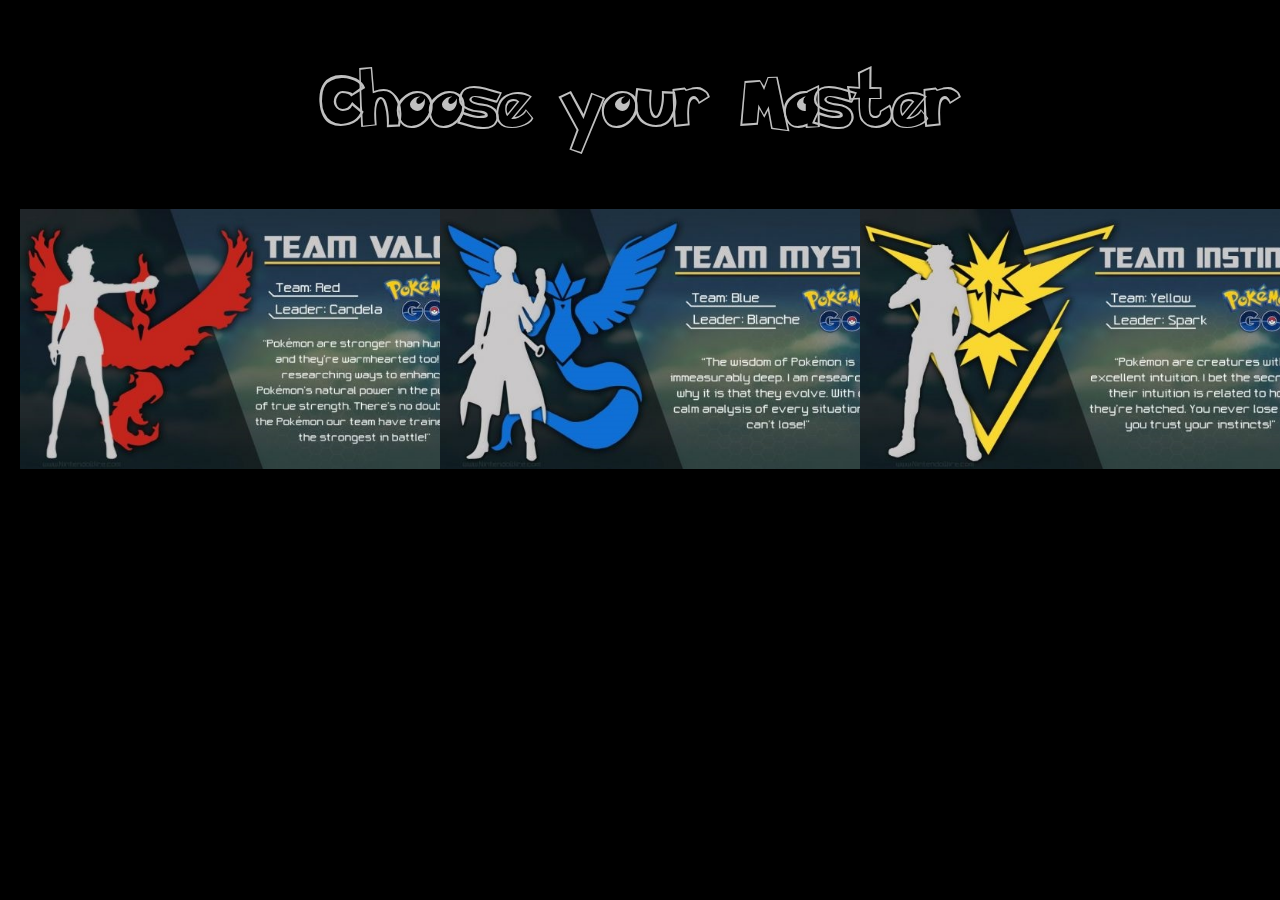
==== index.html @ a3435378 "finished index for now, starting on masterPage" ====
<!DOCTYPE html>
<html lang="en">

  <head>
    <meta charset="UTF-8">
    <meta name="viewport" content="width=device-width, initial-scale=1.0">
    <meta http-equiv="X-UA-Compatible" content="ie=edge">
    <title>Document</title>

    <link rel="stylesheet" href="https://stackpath.bootstrapcdn.com/bootstrap/4.1.3/css/bootstrap.min.css" integrity="sha384-MCw98/SFnGE8fJT3GXwEOngsV7Zt27NXFoaoApmYm81iuXoPkFOJwJ8ERdknLPMO"
      crossorigin="anonymous">
    <link rel="stylesheet" href="main.css">

  </head>

  <body>

    <div class="container">

      <div class="row">
        <div class="col-12">
          <p class="chooseMaster">
            Choose your Master
          </p>
        </div>
      </div>

      <div class="row">
        <div id="selector">
          
          <div class="col-4" id="slide3">
                <a href="valor.html">
                  <img src="./img/valorLeader.jpg">
                </a>
            </div>
          <div class="col-4" id="slide2">
                <a href="mystic.html">
                  <img class="slide2" src="./img/mysticLeader.jpg">
                </a>
          </div>
          <div class="col-4" id="slide1">
                <a href="instinct.html">
                  <img src="./img/instinctLeader.jpg">
                </a>
          </div>
        </div>
      </div>

        <div class="row">
          <div class="col-12">

          </div>
        </div>

      </div>




      <script src="https://stackpath.bootstrapcdn.com/bootstrap/4.1.3/js/bootstrap.min.js" integrity="sha384-ChfqqxuZUCnJSK3+MXmPNIyE6ZbWh2IMqE241rYiqJxyMiZ6OW/JmZQ5stwEULTy"
        crossorigin="anonymous" defer></script>
      <script src="https://code.jquery.com/jquery-3.3.1.slim.min.js" integrity="sha384-q8i/X+965DzO0rT7abK41JStQIAqVgRVzpbzo5smXKp4YfRvH+8abtTE1Pi6jizo"
        crossorigin="anonymous" defer></script>
      <script src="https://cdnjs.cloudflare.com/ajax/libs/popper.js/1.14.3/umd/popper.min.js" integrity="sha384-ZMP7rVo3mIykV+2+9J3UJ46jBk0WLaUAdn689aCwoqbBJiSnjAK/l8WvCWPIPm49"
        crossorigin="anonymous" defer></script>
      <script src="main.js" defer></script>
  </body>

</html>
---- main.css ----
* {
  padding: 0;
  margin: 0; }

/* pokemon font */
@font-face {
  font-family: 'pokemon_hollownormal';
  src: url("./pokemon-font/pokemon_hollow-webfont.woff2") format("woff2"), url("./pokemon-font/pokemon_hollow-webfont.woff") format("woff");
  font-weight: normal;
  font-style: normal; }
body {
  background-color: black;
  margin: 10px;
  padding: 0; }

/* top cinema header */
.chooseMaster {
  font-family: 'pokemon_hollownormal';
  font-size: 4em;
  text-align: center;
  color: silver;
  padding: 40px; }

.card {
  border: 0; }

.card-body {
  padding: 0; }

#selector {
  text-align: center;
  display: -webkit-flex; }
  #selector img {
    text-align: center;
    max-height: 110%;
    max-width: 110%;
    padding: 10px; }

.chooseMaster {
  animation: fadeIn 2s infinite; }

/* the fadeIn keyframe */
@keyframes fadeIn {
  0% {
    opacity: 0; }
  50% {
    opacity: 1; }
  100% {
    opacity: 0; } }
#slide1 {
  animation: slide 1s forwards; }

#slide2 {
  animation: slide 1s forwards; }

#slide3 {
  animation: slide 1s forwards; }

@keyframes slide {
  0% {
    top: 0;
    left: -1000px;
    opacity: 0; }
  100% {
    top: 0px;
    left: 0px;
    opacity: 1; } }

/*# sourceMappingURL=main.css.map */
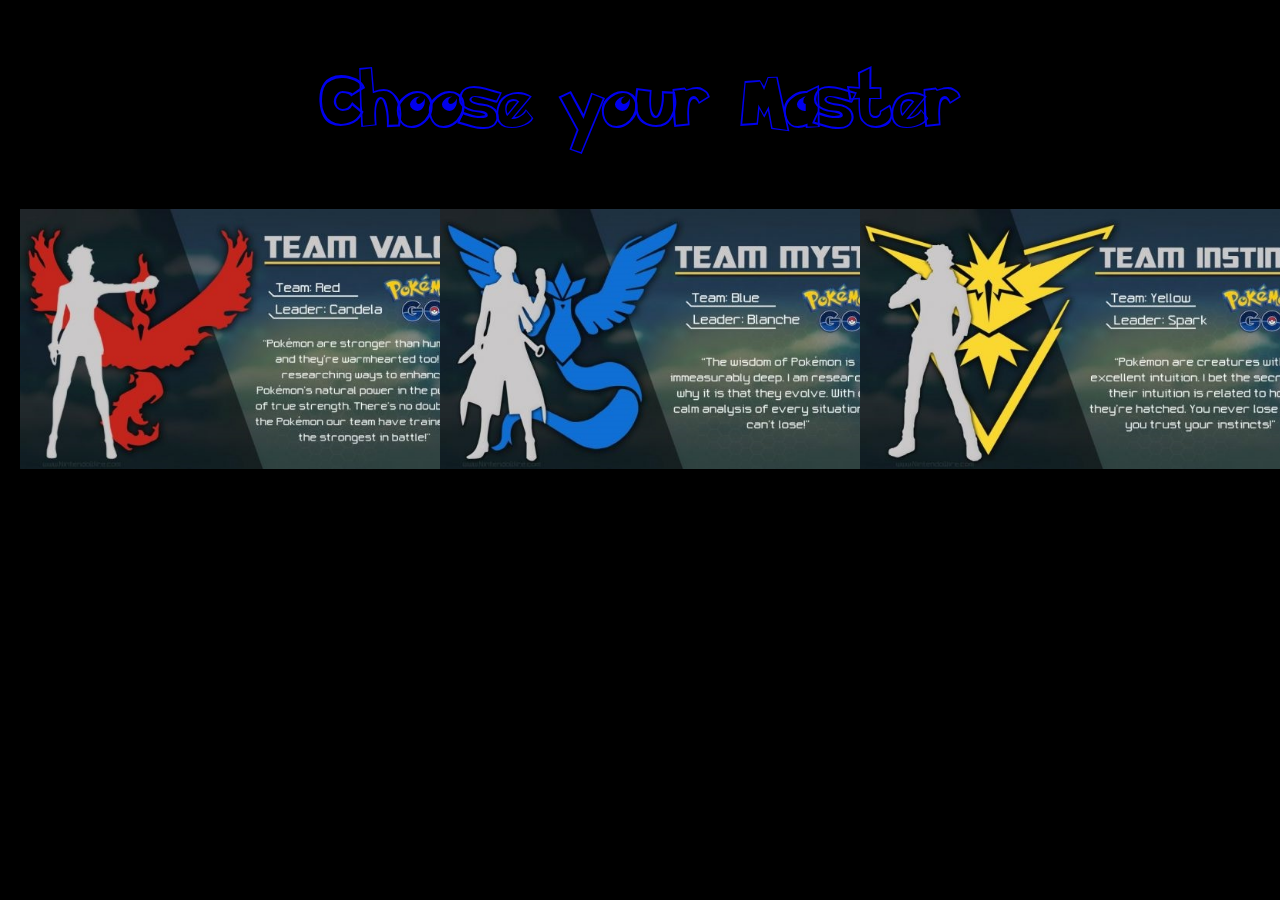
==== commit c63e213e: "index page finished" ====
--- a/index.html
+++ b/index.html
@@ -20,7 +20,7 @@
       <div class="row">
         <div class="col-12">
           <p class="chooseMaster">
-            Choose your Master
+            <a href="./index.html">Choose your Master</a>
           </p>
         </div>
       </div>
--- a/main.css
+++ b/main.css
@@ -20,18 +20,17 @@
   text-align: center;
   color: silver;
   padding: 40px; }
-
-.card {
-  border: 0; }
-
-.card-body {
-  padding: 0; }
+  .chooseMaster a {
+    text-decoration: none; }
+  .chooseMaster a:visited {
+    color: white; }
+  .chooseMaster a:active {
+    color: silver; }
 
 #selector {
   text-align: center;
   display: -webkit-flex; }
   #selector img {
-    text-align: center;
     max-height: 110%;
     max-width: 110%;
     padding: 10px; }
@@ -51,10 +50,10 @@
   animation: slide 1s forwards; }
 
 #slide2 {
-  animation: slide 1s forwards; }
+  animation: slide 1.5s forwards; }
 
 #slide3 {
-  animation: slide 1s forwards; }
+  animation: slide 2s forwards; }
 
 @keyframes slide {
   0% {
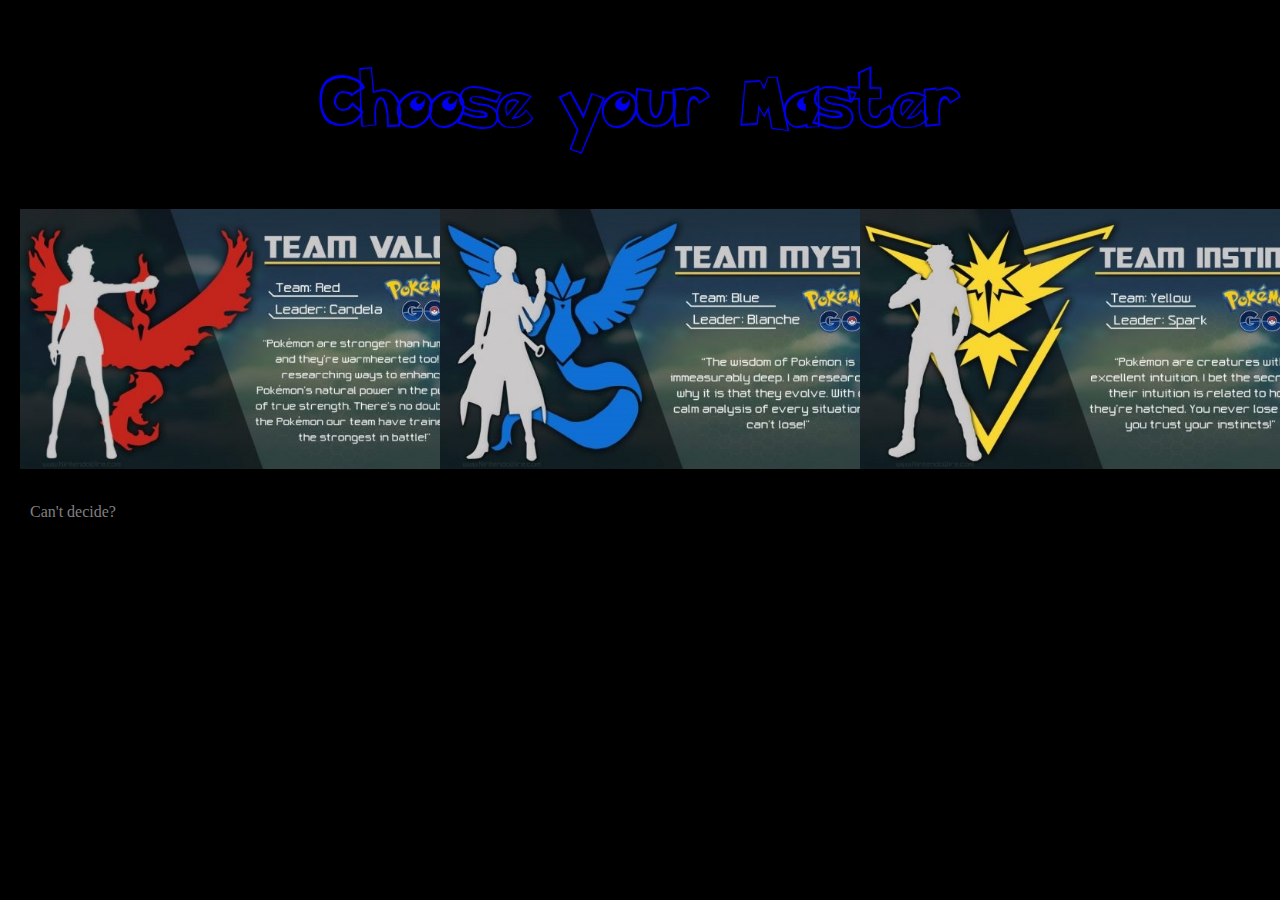
==== commit 8f9c11e5: "added a decision link fadein" ====
--- a/index.html
+++ b/index.html
@@ -47,8 +47,10 @@
       </div>
 
         <div class="row">
-          <div class="col-12">
-
+          <div class="col-10">
+          </div>
+          <div class="col-2" id="pogoLink" >
+            <a href="https://pokemongo.fandom.com/wiki/Team_Leaders">Can't decide?</a>
           </div>
         </div>
 
--- a/main.css
+++ b/main.css
@@ -64,5 +64,23 @@
     top: 0px;
     left: 0px;
     opacity: 1; } }
+#pogoLink {
+  padding: 20px; }
+
+#pogoLink a {
+  text-decoration: none;
+  color: gray; }
+
+#pogoLink {
+  animation: fadeIn1 15s forwards; }
+
+/* the fadeIn keyframe */
+@keyframes fadeIn1 {
+  0% {
+    opacity: 0; }
+  50% {
+    opacity: 0; }
+  100% {
+    opacity: 1; } }
 
 /*# sourceMappingURL=main.css.map */
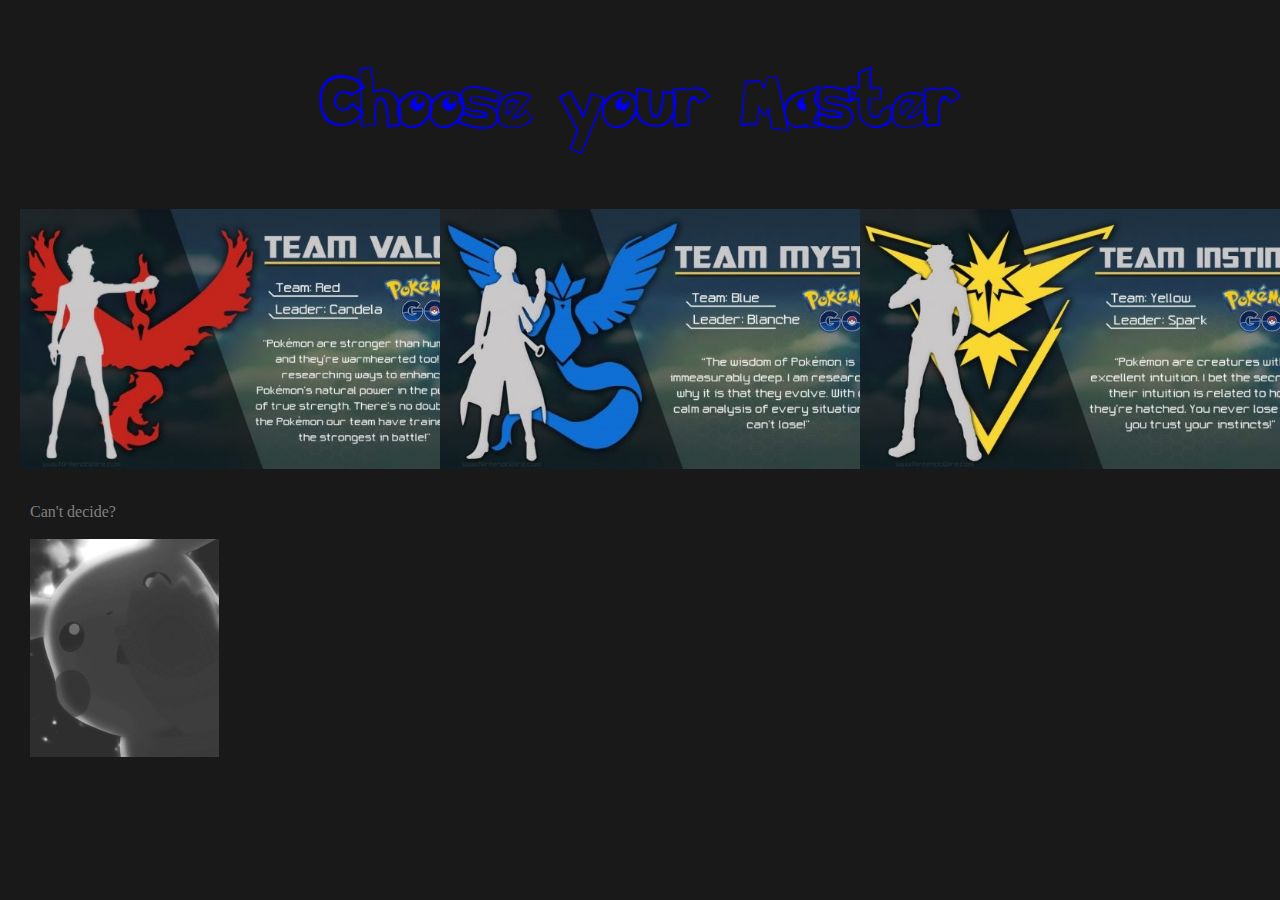
==== commit 779b756f: "index page has been finalized. cleand and DRY" ====
--- a/index.html
+++ b/index.html
@@ -27,45 +27,45 @@
 
       <div class="row">
         <div id="selector">
-          
+
           <div class="col-4" id="slide3">
-                <a href="valor.html">
-                  <img src="./img/valorLeader.jpg">
-                </a>
-            </div>
+            <a href="valor.html">
+              <img src="./img/valorLeader.jpg">
+            </a>
+          </div>
           <div class="col-4" id="slide2">
-                <a href="mystic.html">
-                  <img class="slide2" src="./img/mysticLeader.jpg">
-                </a>
+            <a href="mystic.html">
+              <img class="slide2" src="./img/mysticLeader.jpg">
+            </a>
           </div>
           <div class="col-4" id="slide1">
-                <a href="instinct.html">
-                  <img src="./img/instinctLeader.jpg">
-                </a>
+            <a href="instinct.html">
+              <img src="./img/instinctLeader.jpg">
+            </a>
           </div>
         </div>
       </div>
 
-        <div class="row">
-          <div class="col-10">
-          </div>
-          <div class="col-2" id="pogoLink" >
-            <a href="https://pokemongo.fandom.com/wiki/Team_Leaders">Can't decide?</a>
-          </div>
+      <div class="row">
+        <div class="col-10">
         </div>
-
+        <div class="col-2" id="pogoLink">
+          <a href="https://pokemongo.fandom.com/wiki/Team_Leaders">
+            Can't decide?<br><br>
+            <img src="./img/pika.gif" width="60%" height="60%"></a>
+        </div>
       </div>
+    </div>
 
 
+    <script src="https://stackpath.bootstrapcdn.com/bootstrap/4.1.3/js/bootstrap.min.js" integrity="sha384-ChfqqxuZUCnJSK3+MXmPNIyE6ZbWh2IMqE241rYiqJxyMiZ6OW/JmZQ5stwEULTy"
+      crossorigin="anonymous" defer></script>
+    <script src="https://code.jquery.com/jquery-3.3.1.slim.min.js" integrity="sha384-q8i/X+965DzO0rT7abK41JStQIAqVgRVzpbzo5smXKp4YfRvH+8abtTE1Pi6jizo"
+      crossorigin="anonymous" defer></script>
+    <script src="https://cdnjs.cloudflare.com/ajax/libs/popper.js/1.14.3/umd/popper.min.js" integrity="sha384-ZMP7rVo3mIykV+2+9J3UJ46jBk0WLaUAdn689aCwoqbBJiSnjAK/l8WvCWPIPm49"
+      crossorigin="anonymous" defer></script>
+    <script src="main.js" defer></script>
 
-
-      <script src="https://stackpath.bootstrapcdn.com/bootstrap/4.1.3/js/bootstrap.min.js" integrity="sha384-ChfqqxuZUCnJSK3+MXmPNIyE6ZbWh2IMqE241rYiqJxyMiZ6OW/JmZQ5stwEULTy"
-        crossorigin="anonymous" defer></script>
-      <script src="https://code.jquery.com/jquery-3.3.1.slim.min.js" integrity="sha384-q8i/X+965DzO0rT7abK41JStQIAqVgRVzpbzo5smXKp4YfRvH+8abtTE1Pi6jizo"
-        crossorigin="anonymous" defer></script>
-      <script src="https://cdnjs.cloudflare.com/ajax/libs/popper.js/1.14.3/umd/popper.min.js" integrity="sha384-ZMP7rVo3mIykV+2+9J3UJ46jBk0WLaUAdn689aCwoqbBJiSnjAK/l8WvCWPIPm49"
-        crossorigin="anonymous" defer></script>
-      <script src="main.js" defer></script>
   </body>
 
 </html>--- a/main.css
+++ b/main.css
@@ -9,7 +9,7 @@
   font-weight: normal;
   font-style: normal; }
 body {
-  background-color: black;
+  background-color: #191919;
   margin: 10px;
   padding: 0; }
 
@@ -38,7 +38,6 @@
 .chooseMaster {
   animation: fadeIn 2s infinite; }
 
-/* the fadeIn keyframe */
 @keyframes fadeIn {
   0% {
     opacity: 0; }
@@ -65,7 +64,11 @@
     left: 0px;
     opacity: 1; } }
 #pogoLink {
-  padding: 20px; }
+  padding: 20px;
+  max-width: 25%;
+  max-height: 25%; }
+  #pogoLink img {
+    padding: 0; }
 
 #pogoLink a {
   text-decoration: none;
@@ -74,7 +77,6 @@
 #pogoLink {
   animation: fadeIn1 15s forwards; }
 
-/* the fadeIn keyframe */
 @keyframes fadeIn1 {
   0% {
     opacity: 0; }
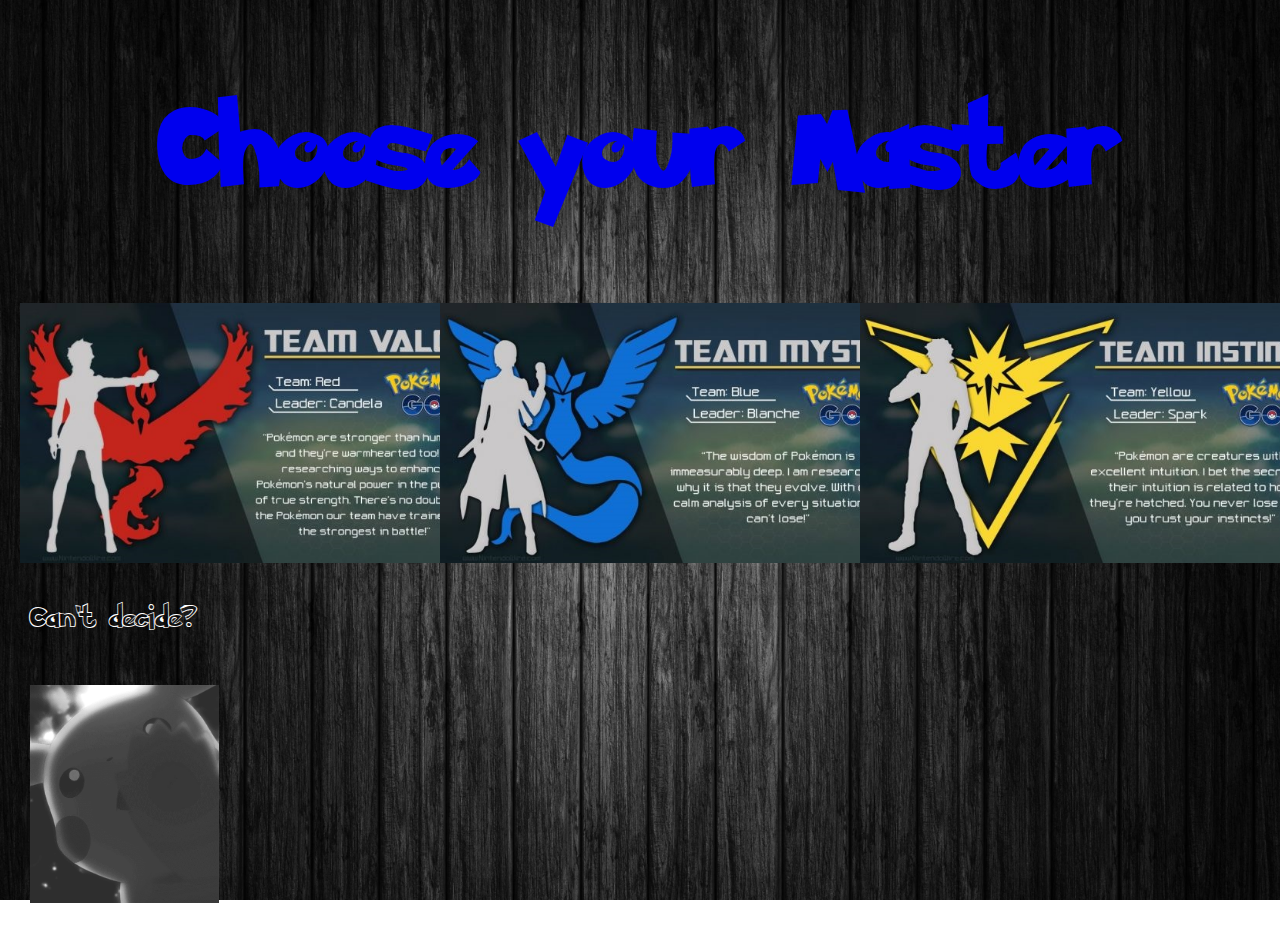
==== commit 88f9598e: "added bg img at my sister's request, index is done" ====
--- a/index.html
+++ b/index.html
@@ -47,9 +47,9 @@
       </div>
 
       <div class="row">
-        <div class="col-10">
+        <div class="col-9">
         </div>
-        <div class="col-2" id="pogoLink">
+        <div class="col-3" id="pogoLink">
           <a href="https://pokemongo.fandom.com/wiki/Team_Leaders">
             Can't decide?<br><br>
             <img src="./img/pika.gif" width="60%" height="60%"></a>
--- a/main.css
+++ b/main.css
@@ -3,6 +3,11 @@
   margin: 0; }
 
 /* pokemon font */
+@font-face {
+  font-family: 'pokemon_solidnormal';
+  src: url("./pokemon-font/pokemon_solid-webfont.woff2") format("woff2"), url("./pokemon-font/pokemon_solid-webfont.woff") format("woff");
+  font-weight: normal;
+  font-style: normal; }
 @font-face {
   font-family: 'pokemon_hollownormal';
   src: url("./pokemon-font/pokemon_hollow-webfont.woff2") format("woff2"), url("./pokemon-font/pokemon_hollow-webfont.woff") format("woff");
@@ -10,16 +15,18 @@
   font-style: normal; }
 body {
   background-color: #191919;
+  background: url(./img/woodBG.jpg) fixed;
+  background-size: cover;
   margin: 10px;
   padding: 0; }
 
 /* top cinema header */
 .chooseMaster {
-  font-family: 'pokemon_hollownormal';
-  font-size: 4em;
+  font-family: 'pokemon_solidnormal';
+  font-size: 6em;
   text-align: center;
   color: silver;
-  padding: 40px; }
+  padding: 60px; }
   .chooseMaster a {
     text-decoration: none; }
   .chooseMaster a:visited {
@@ -36,7 +43,7 @@
     padding: 10px; }
 
 .chooseMaster {
-  animation: fadeIn 2s infinite; }
+  animation: fadeIn 3s infinite; }
 
 @keyframes fadeIn {
   0% {
@@ -52,7 +59,7 @@
   animation: slide 1.5s forwards; }
 
 #slide3 {
-  animation: slide 2s forwards; }
+  animation: slide 1.8s forwards; }
 
 @keyframes slide {
   0% {
@@ -71,8 +78,10 @@
     padding: 0; }
 
 #pogoLink a {
+  font-family: 'pokemon_hollownormal';
+  font-size: 1.6em;
   text-decoration: none;
-  color: gray; }
+  color: white; }
 
 #pogoLink {
   animation: fadeIn1 15s forwards; }
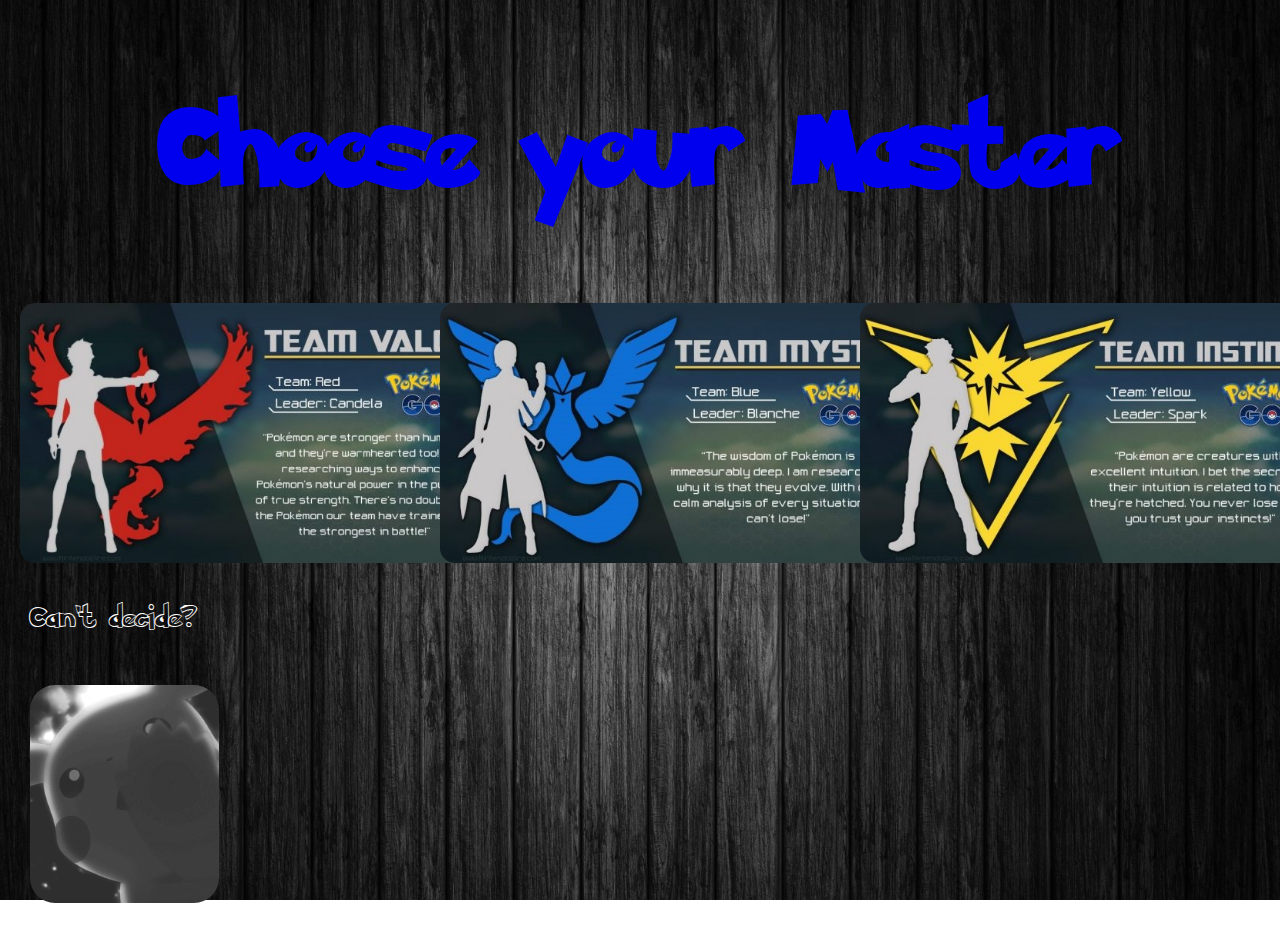
==== commit d1ba55f6: "added left banner image and fixed fadeIn to masterPages" ====
--- a/index.html
+++ b/index.html
@@ -5,7 +5,7 @@
     <meta charset="UTF-8">
     <meta name="viewport" content="width=device-width, initial-scale=1.0">
     <meta http-equiv="X-UA-Compatible" content="ie=edge">
-    <title>Document</title>
+    <title>PokeMaster Showcase</title>
 
     <link rel="stylesheet" href="https://stackpath.bootstrapcdn.com/bootstrap/4.1.3/css/bootstrap.min.css" integrity="sha384-MCw98/SFnGE8fJT3GXwEOngsV7Zt27NXFoaoApmYm81iuXoPkFOJwJ8ERdknLPMO"
       crossorigin="anonymous">
--- a/main.css
+++ b/main.css
@@ -20,6 +20,9 @@
   margin: 10px;
   padding: 0; }
 
+img {
+  border-radius: 25px; }
+
 /* top cinema header */
 .chooseMaster {
   font-family: 'pokemon_solidnormal';
@@ -34,14 +37,6 @@
   .chooseMaster a:active {
     color: silver; }
 
-#selector {
-  text-align: center;
-  display: -webkit-flex; }
-  #selector img {
-    max-height: 110%;
-    max-width: 110%;
-    padding: 10px; }
-
 .chooseMaster {
   animation: fadeIn 3s infinite; }
 
@@ -52,6 +47,14 @@
     opacity: 1; }
   100% {
     opacity: 0; } }
+#selector {
+  text-align: center;
+  display: -webkit-flex; }
+  #selector img {
+    max-height: 110%;
+    max-width: 110%;
+    padding: 10px; }
+
 #slide1 {
   animation: slide 1s forwards; }
 
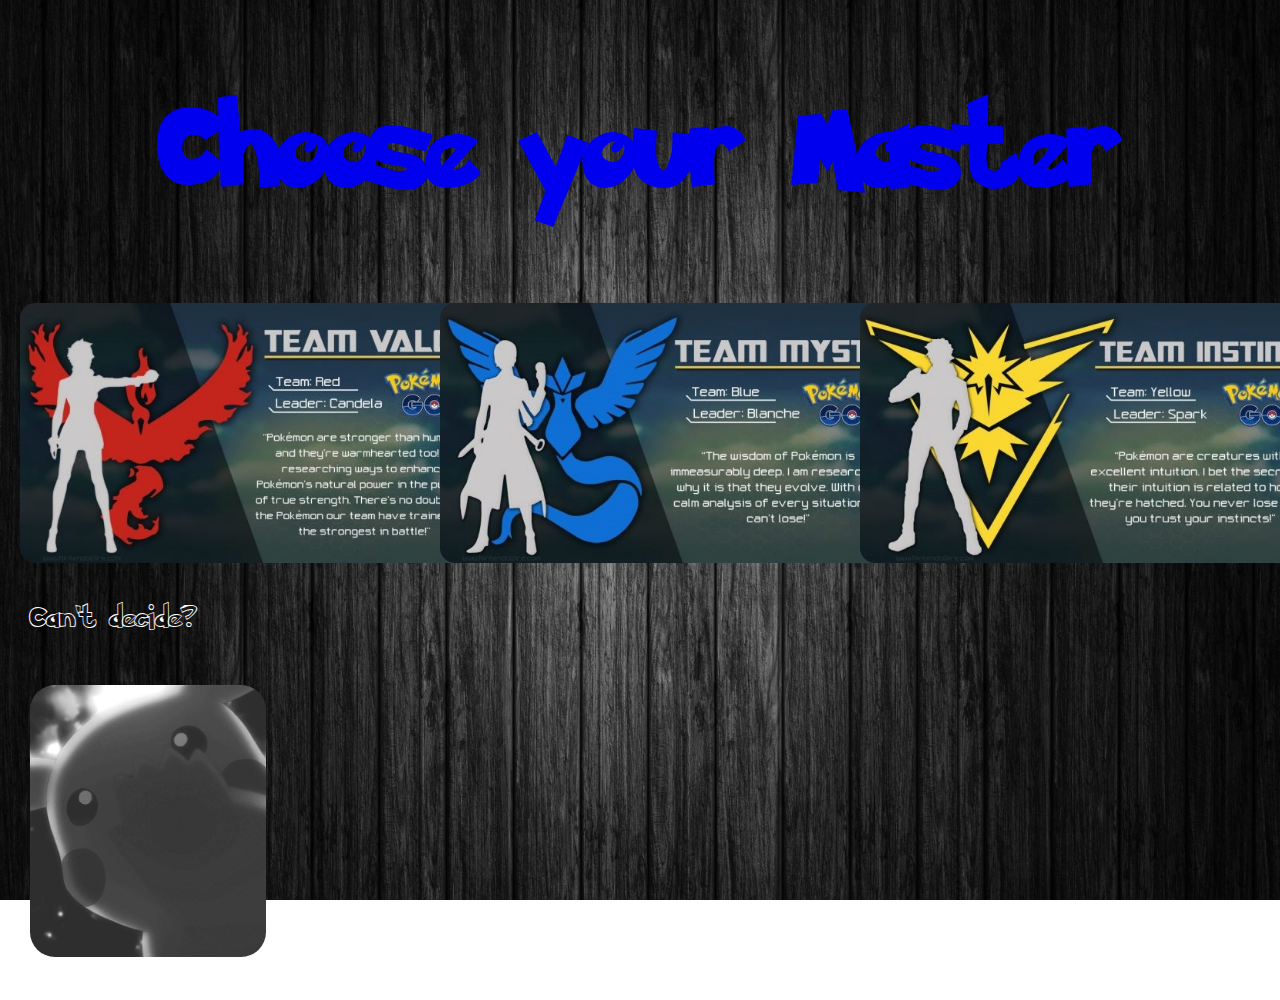
==== commit d337d69f: "added sprites to all masterPages" ====
--- a/index.html
+++ b/index.html
@@ -18,7 +18,7 @@
     <div class="container">
 
       <div class="row">
-        <div class="col-12">
+        <div class="col-12 col-md-12 col-sm-4">
           <p class="chooseMaster">
             <a href="./index.html">Choose your Master</a>
           </p>
@@ -28,31 +28,31 @@
       <div class="row">
         <div id="selector">
 
-          <div class="col-4" id="slide3">
+          <div class="col-4 col-md-4 col-sm-4" id="slide3">
             <a href="valor.html">
-              <img src="./img/valorLeader.jpg">
+              <img src="./img/valorLeader.jpg" class="img-responsive">
             </a>
           </div>
-          <div class="col-4" id="slide2">
+          <div class="col-4 col-md-4 col-sm-4" id="slide2">
             <a href="mystic.html">
-              <img class="slide2" src="./img/mysticLeader.jpg">
+              <img class="slide2" src="./img/mysticLeader.jpg" class="img-responsive">
             </a>
           </div>
-          <div class="col-4" id="slide1">
+          <div class="col-4 col-md-4 col-sm-4" id="slide1">
             <a href="instinct.html">
-              <img src="./img/instinctLeader.jpg">
+              <img src="./img/instinctLeader.jpg" class="img-responsive">
             </a>
           </div>
         </div>
       </div>
 
       <div class="row">
-        <div class="col-9">
+        <div class="col-lg-9 col-md-6 col-sm-4">
         </div>
-        <div class="col-3" id="pogoLink">
+        <div class="col-lg-3 col-md-6 col-sm-8" id="pogoLink">
           <a href="https://pokemongo.fandom.com/wiki/Team_Leaders">
             Can't decide?<br><br>
-            <img src="./img/pika.gif" width="60%" height="60%"></a>
+            <img src="./img/pika.gif" width="75%" height="60%"></a>
         </div>
       </div>
     </div>
--- a/main.css
+++ b/main.css
@@ -19,6 +19,8 @@
   background-size: cover;
   margin: 10px;
   padding: 0; }
+  body a:hover {
+    opacity: 0.5; }
 
 img {
   border-radius: 25px; }
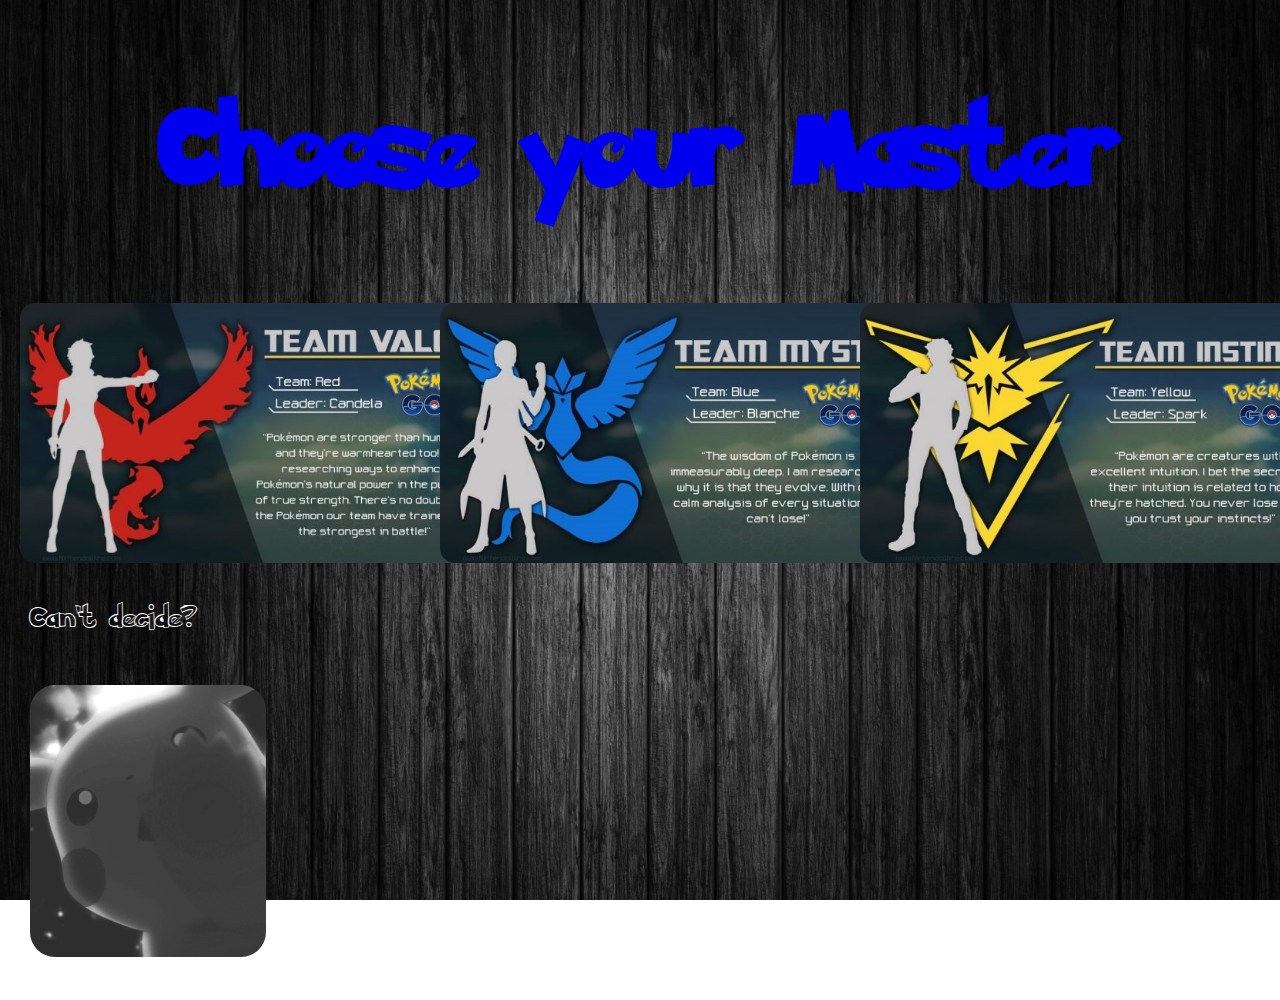
==== commit 3ee11f81: "started the challenge, added movesets" ====
--- a/index.html
+++ b/index.html
@@ -57,15 +57,6 @@
       </div>
     </div>
 
-
-    <script src="https://stackpath.bootstrapcdn.com/bootstrap/4.1.3/js/bootstrap.min.js" integrity="sha384-ChfqqxuZUCnJSK3+MXmPNIyE6ZbWh2IMqE241rYiqJxyMiZ6OW/JmZQ5stwEULTy"
-      crossorigin="anonymous" defer></script>
-    <script src="https://code.jquery.com/jquery-3.3.1.slim.min.js" integrity="sha384-q8i/X+965DzO0rT7abK41JStQIAqVgRVzpbzo5smXKp4YfRvH+8abtTE1Pi6jizo"
-      crossorigin="anonymous" defer></script>
-    <script src="https://cdnjs.cloudflare.com/ajax/libs/popper.js/1.14.3/umd/popper.min.js" integrity="sha384-ZMP7rVo3mIykV+2+9J3UJ46jBk0WLaUAdn689aCwoqbBJiSnjAK/l8WvCWPIPm49"
-      crossorigin="anonymous" defer></script>
-    <script src="main.js" defer></script>
-
   </body>
 
 </html>